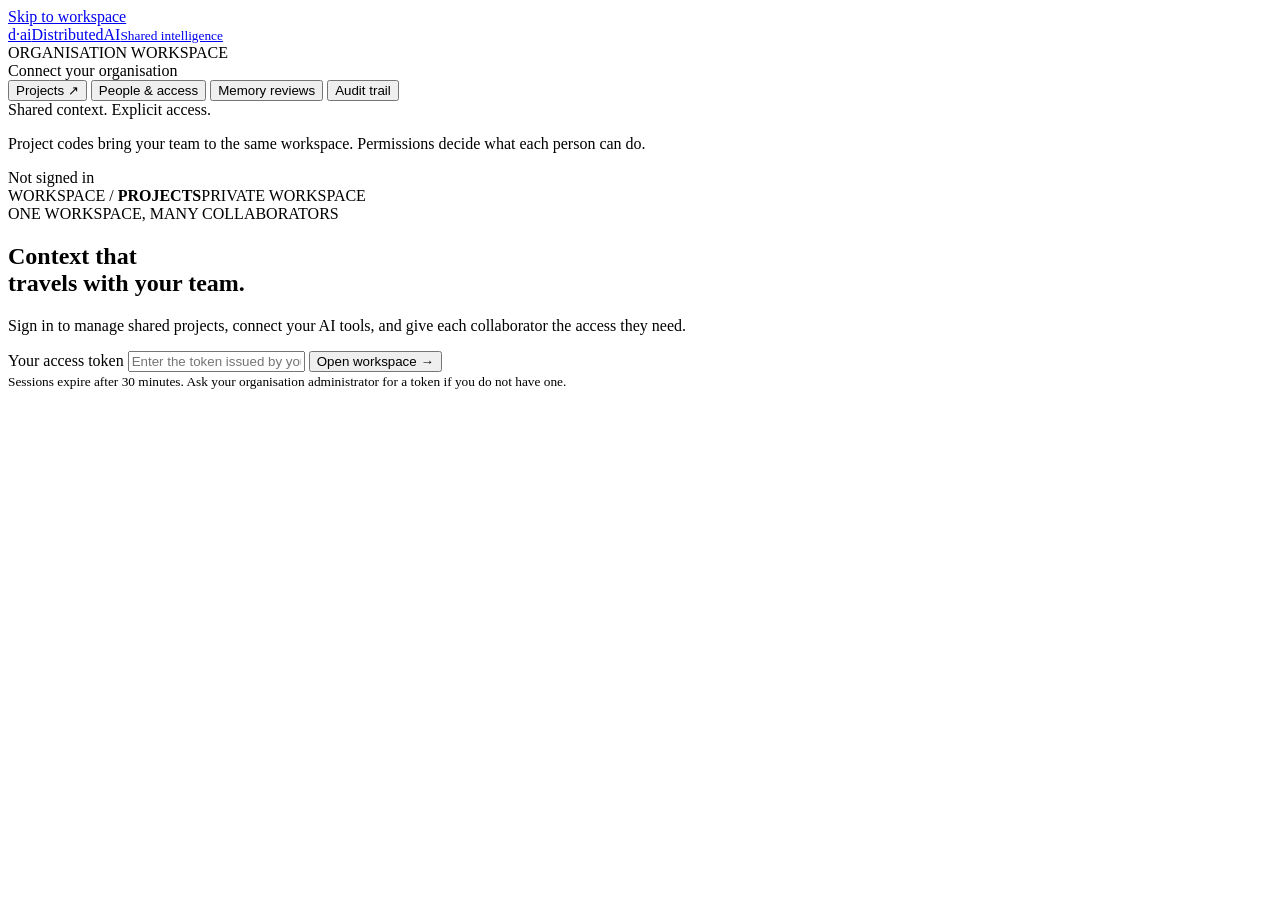
==== distributedai/static/index.html @ 5fe8a646 "Build distributed MCP memory service with secure project management" ====
<!doctype html>
<html lang="en">
  <head>
    <meta charset="utf-8" />
    <meta name="viewport" content="width=device-width,initial-scale=1" />
    <title>DistributedAI · Workspace management</title>
    <link rel="stylesheet" href="/manage/assets/style.css" />
    <script src="/manage/assets/app.js" defer></script>
  </head>
  <body>
    <a class="skip" href="#main">Skip to workspace</a>
    <aside class="sidebar">
      <a class="brand" href="/manage/"
        ><span class="brand-mark" aria-hidden="true">d<span>·</span>ai</span
        ><span>DistributedAI<small>Shared intelligence</small></span></a
      >
      <div class="workspace-label">ORGANISATION WORKSPACE</div>
      <div id="organisation-name" class="organisation-name">
        Connect your organisation
      </div>
      <nav aria-label="Workspace">
        <button class="nav-item selected" data-view="projects">
          Projects <span>↗</span>
        </button>
        <button class="nav-item" data-view="people" data-admin>
          People &amp; access
        </button>
        <button class="nav-item" data-view="reviews">Memory reviews</button>
        <button class="nav-item" data-view="audit" data-admin>
          Audit trail
        </button>
      </nav>
      <div class="sidebar-note">
        <span class="status-dot"></span> Shared context. Explicit access.
        <p>
          Project codes bring your team to the same workspace. Permissions
          decide what each person can do.
        </p>
      </div>
      <div id="identity" class="identity">Not signed in</div>
      <button id="logout" class="quiet" hidden>Sign out</button>
    </aside>
    <main id="main">
      <header class="topbar">
        <span>WORKSPACE / <strong id="view-label">PROJECTS</strong></span
        ><span class="edition">PRIVATE WORKSPACE</span>
      </header>
      <div
        id="notice"
        class="notice"
        role="status"
        aria-live="polite"
        hidden
      ></div>
      <section id="login-panel" class="login-panel">
        <div class="eyebrow">ONE WORKSPACE, MANY COLLABORATORS</div>
        <h1>Context that<br />travels with your team.</h1>
        <p>
          Sign in to manage shared projects, connect your AI tools, and give
          each collaborator the access they need.
        </p>
        <form id="login-form">
          <label for="access-token">Your access token</label>
          <input
            id="access-token"
            type="password"
            autocomplete="current-password"
            required
            minlength="32"
            placeholder="Enter the token issued by your administrator"
          />
          <button type="submit">
            Open workspace <span aria-hidden="true">→</span>
          </button>
        </form>
        <small
          >Sessions expire after 30 minutes. Ask your organisation administrator
          for a token if you do not have one.</small
        >
      </section>
      <div id="workspace" hidden>
        <section id="projects-view" class="view">
          <div class="page-heading">
            <div>
              <div class="eyebrow">SHARED WORKSPACES</div>
              <h1>Projects</h1>
              <p>Give people and AI tools a place to work together.</p>
            </div>
            <button id="show-create" data-admin>
              Create project <span aria-hidden="true">+</span>
            </button>
          </div>
          <div class="scope-strip">
            <span>Organisation</span><i aria-hidden="true">/</i
            ><span>Department</span><i aria-hidden="true">/</i
            ><strong>Project</strong
            ><span class="strip-note"
              >Access follows your scope assignments</span
            >
          </div>
          <form id="resolve-form" class="inline-form">
            <label for="project-code">Open by project code</label
            ><input
              id="project-code"
              placeholder="Paste a project code"
              maxlength="100"
              required
            /><button class="secondary">Find project</button>
          </form>
          <section id="create-panel" class="form-panel" hidden data-admin>
            <h2>Create a shared workspace</h2>
            <form id="create-form" class="form-grid">
              <label
                >Name<input
                  name="name"
                  required
                  maxlength="200"
                  placeholder="e.g. Platform modernisation"
              /></label>
              <label
                >Type<select name="kind">
                  <option value="project">Project</option>
                  <option value="department">Department</option>
                </select></label
              >
              <label
                >Parent scope<select
                  name="parent_id"
                  id="parent-select"
                  required
                ></select
              ></label>
              <button>Create workspace</button>
            </form>
          </section>
          <div class="table-heading">
            <h2>Your workspaces</h2>
            <span id="project-count"></span>
          </div>
          <div id="project-list" class="project-list"></div>
          <section id="project-detail" class="form-panel" hidden>
            <h2 id="detail-title"></h2>
            <p id="detail-code" class="code-display"></p>
            <p>
              Share this code with assigned collaborators. An administrator must
              grant access before they can open the project.
            </p>
            <button id="copy-code" class="secondary">Copy project code</button>
          </section>
        </section>
        <section id="people-view" class="view" hidden>
          <div class="page-heading">
            <div>
              <div class="eyebrow">EXPLICIT PERMISSIONS</div>
              <h1>People &amp; access</h1>
              <p>Give each person or AI instance its own identity.</p>
            </div>
          </div>
          <div class="two-columns">
            <section class="form-panel">
              <h2>Add a person or AI client</h2>
              <form id="person-form">
                <label
                  >Display name<input
                    name="name"
                    required
                    maxlength="200"
                    placeholder="e.g. Alex · Claude desktop" /></label
                ><button>Create identity</button>
              </form>
              <p class="hint">
                A new identity has no project access until you assign it.
              </p>
            </section>
            <section class="form-panel">
              <h2>Assign access</h2>
              <form id="grant-form" class="form-grid">
                <label
                  >Person or client<select
                    name="principal_id"
                    id="person-select"
                    required
                  ></select></label
                ><label
                  >Scope<select
                    name="scope_id"
                    id="scope-select"
                    required
                  ></select></label
                ><label
                  >Role<select name="role">
                    <option value="reader">Reader · read shared context</option>
                    <option value="writer" selected>
                      Writer · contribute and collaborate
                    </option>
                    <option value="reviewer">
                      Reviewer · review memory and results
                    </option>
                    <option value="admin">
                      Scope admin · also inspect audit
                    </option>
                  </select></label
                ><button>Save access</button>
              </form>
            </section>
          </div>
          <section id="credential-panel" class="credential-panel" hidden>
            <h2>Save this new access token</h2>
            <p>
              Shown once. Send it to the intended person using your
              organisation's secure channel.
            </p>
            <output id="issued-token"></output
            ><button id="dismiss-token" class="secondary">
              I have saved it
            </button>
          </section>
          <h2>People and clients</h2>
          <div class="table-wrap">
            <table>
              <thead>
                <tr>
                  <th>Name</th>
                  <th>Status</th>
                  <th>Action</th>
                </tr>
              </thead>
              <tbody id="people-list"></tbody>
            </table>
          </div>
          <h2>Access assignments</h2>
          <p class="hint">
            Parent permissions are inherited. Removing a project assignment does
            not remove access granted by its department or organisation.
          </p>
          <div class="table-wrap">
            <table>
              <thead>
                <tr>
                  <th>Person / client</th>
                  <th>Scope</th>
                  <th>Role</th>
                  <th>Action</th>
                </tr>
              </thead>
              <tbody id="grants-list"></tbody>
            </table>
          </div>
        </section>
        <section id="reviews-view" class="view" hidden>
          <div class="page-heading">
            <div>
              <div class="eyebrow">REVIEW BEFORE SHARING</div>
              <h1>Memory reviews</h1>
              <p>Review proposed context before it becomes shared memory.</p>
            </div>
          </div>
          <label class="scope-filter"
            >Workspace<select id="review-scope"></select
          ></label>
          <div id="review-list"></div>
        </section>
        <section id="audit-view" class="view" hidden>
          <div class="page-heading">
            <div>
              <div class="eyebrow">ACCOUNTABILITY</div>
              <h1>Audit trail</h1>
              <p>See who changed shared context and project access.</p>
            </div>
          </div>
          <label class="scope-filter"
            >Workspace<select id="audit-scope"></select
          ></label>
          <div id="audit-list"></div>
        </section>
      </div>
    </main>
  </body>
</html>
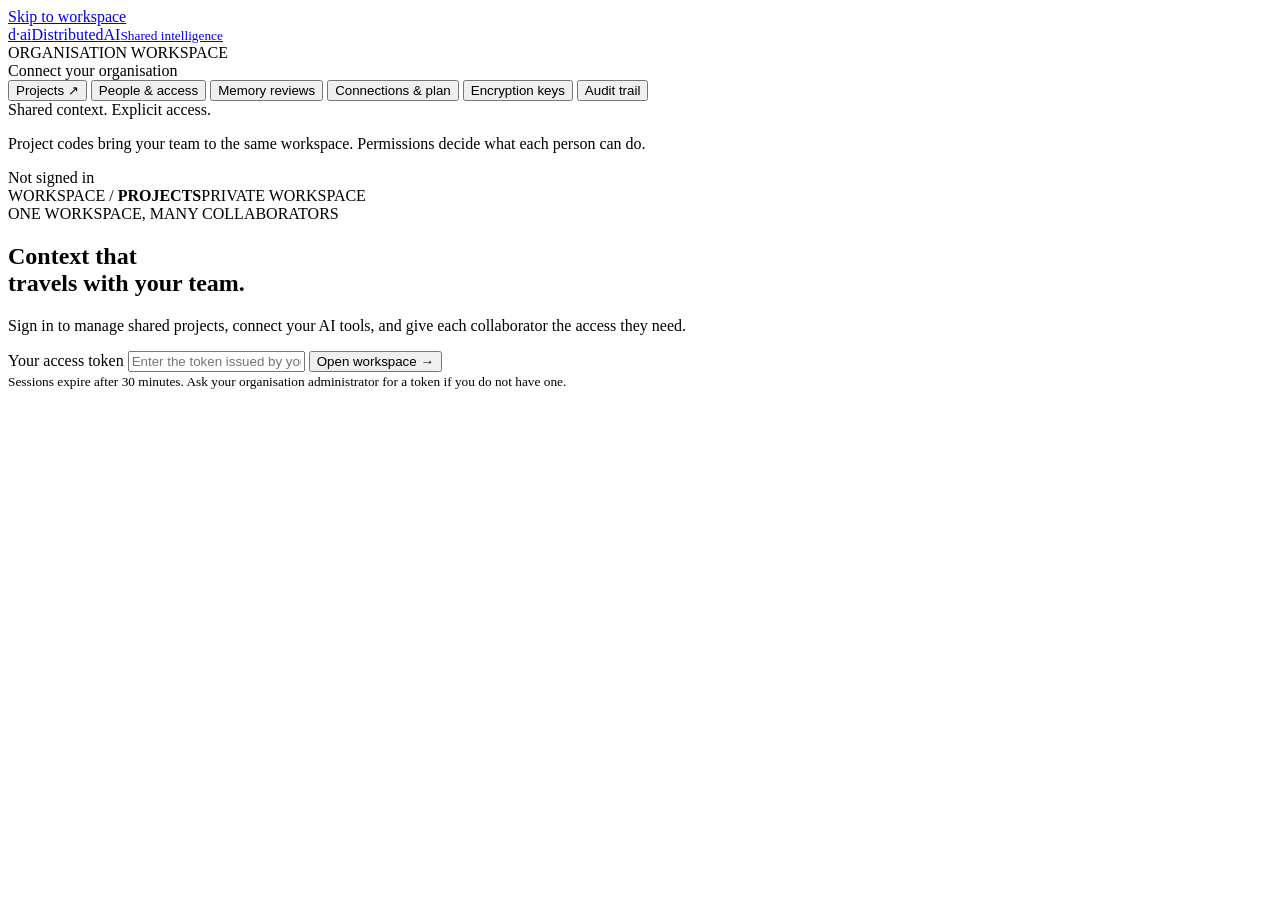
==== commit d3130ef7: "Add encrypted multi-tenant management, billing and cloud deployment options" ====
--- a/distributedai/static/index.html
+++ b/distributedai/static/index.html
@@ -1,3 +1,4 @@
+<!-- SPDX-License-Identifier: AGPL-3.0-only -->
 <!doctype html>
 <html lang="en">
   <head>
@@ -26,6 +27,12 @@
           People &amp; access
         </button>
         <button class="nav-item" data-view="reviews">Memory reviews</button>
+        <button class="nav-item" data-view="billing">
+          Connections &amp; plan
+        </button>
+        <button class="nav-item" data-view="keys" data-admin>
+          Encryption keys
+        </button>
         <button class="nav-item" data-view="audit" data-admin>
           Audit trail
         </button>
@@ -59,6 +66,12 @@
           Sign in to manage shared projects, connect your AI tools, and give
           each collaborator the access they need.
         </p>
+        <a id="cloud-login" class="primary" href="/manage/oidc/start" hidden
+          >Organisation sign-in</a
+        >
+        <p id="cloud-hint" hidden>
+          Use your organisation’s sign-in, including passkeys when enabled.
+        </p>
         <form id="login-form">
           <label for="access-token">Your access token</label>
           <input
@@ -79,6 +92,15 @@
         >
       </section>
       <div id="workspace" hidden>
+        <section id="credential-panel" class="credential-panel" hidden>
+          <h2>Save this new access token</h2>
+          <p>
+            Shown once. Send it to the intended person using your organisation's
+            secure channel.
+          </p>
+          <output id="issued-token"></output
+          ><button id="dismiss-token" class="secondary">I have saved it</button>
+        </section>
         <section id="projects-view" class="view">
           <div class="page-heading">
             <div>
@@ -204,17 +226,7 @@
               </form>
             </section>
           </div>
-          <section id="credential-panel" class="credential-panel" hidden>
-            <h2>Save this new access token</h2>
-            <p>
-              Shown once. Send it to the intended person using your
-              organisation's secure channel.
-            </p>
-            <output id="issued-token"></output
-            ><button id="dismiss-token" class="secondary">
-              I have saved it
-            </button>
-          </section>
+
           <h2>People and clients</h2>
           <div class="table-wrap">
             <table>
@@ -260,6 +272,90 @@
           ></label>
           <div id="review-list"></div>
         </section>
+        <section id="billing-view" class="view" hidden>
+          <div class="page-heading">
+            <div>
+              <div class="eyebrow">YOUR CONNECTED TOOLS</div>
+              <h1>Connections &amp; plan</h1>
+              <p>
+                Give each AI tool its own connection credential. Access follows
+                its assigned owner.
+              </p>
+            </div>
+          </div>
+          <div id="billing-summary" class="scope-strip"></div>
+          <div class="form-panel" data-admin>
+            <h2>Instances</h2>
+            <p>
+              An instance groups your connections. Each deployment keeps its
+              data in PostgreSQL.
+            </p>
+            <form id="instance-form" class="inline-form">
+              <label
+                >Name<input
+                  name="name"
+                  maxlength="200"
+                  required
+                  placeholder="e.g. Personal workspace" /></label
+              ><button>Create instance</button>
+            </form>
+          </div>
+          <form id="connection-form" class="form-panel form-grid">
+            <label
+              >Instance<select id="connection-instance" required></select
+            ></label>
+            <label>Owner<select id="connection-owner" required></select></label>
+            <button>Issue connection</button>
+          </form>
+          <div id="connection-list"></div>
+          <section class="form-panel" data-admin>
+            <h2>Subscription</h2>
+            <p id="payment-description">
+              Payments are optional and configured by the service operator.
+            </p>
+            <form id="payment-form" class="form-grid">
+              <label>Provider<select id="payment-provider"></select></label
+              ><label>Plan<select id="payment-plan"></select></label
+              ><button id="checkout-button">Continue to checkout</button>
+            </form>
+            <button id="payment-portal" class="secondary">
+              Manage subscription
+            </button>
+          </section>
+        </section>
+        <section id="keys-view" class="view" hidden>
+          <div class="page-heading">
+            <div>
+              <div class="eyebrow">ORGANISATION SECURITY</div>
+              <h1>Encryption keys</h1>
+              <p>
+                Your content uses AES-256-GCM. Choose an approved key provider
+                or supply a new key.
+              </p>
+            </div>
+          </div>
+          <div id="key-status" class="scope-strip"></div>
+          <form id="key-form" class="form-panel">
+            <label
+              >Key provider<select id="key-provider" required></select
+            ></label>
+            <label
+              >Optional manual key<input
+                id="manual-key"
+                type="password"
+                autocomplete="off"
+                maxlength="128"
+                placeholder="Base64-encoded 32-byte key"
+            /></label>
+            <p>
+              Leave the key blank to generate it securely. Supplied keys are
+              never displayed again. Rotation keeps older content readable using
+              its earlier key version.
+            </p>
+            <button>Rotate encryption key</button>
+          </form>
+          <div id="key-versions"></div>
+        </section>
         <section id="audit-view" class="view" hidden>
           <div class="page-heading">
             <div>
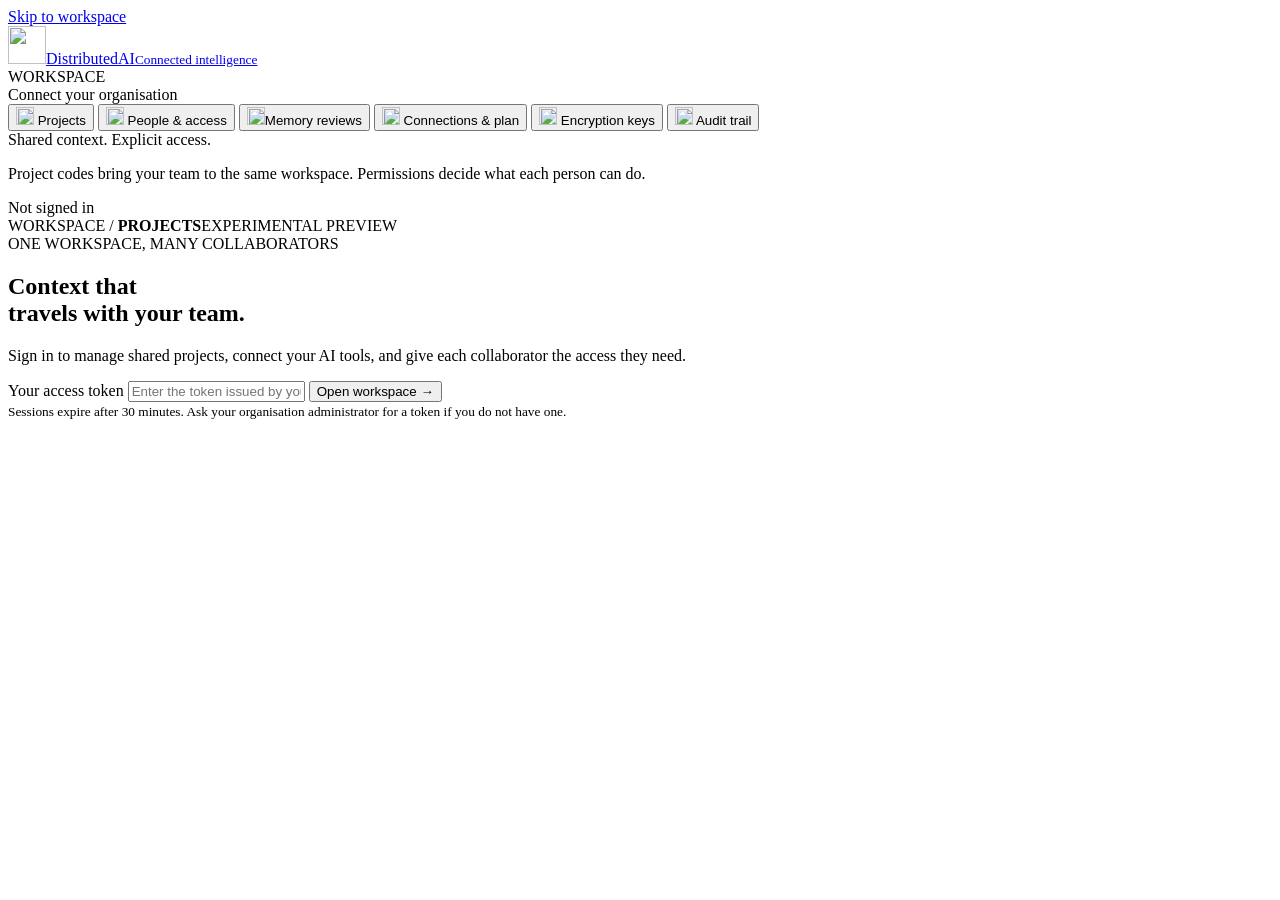
==== commit 0ef4113e: "Polish management consoles with product identity and screenshot documentation" ====
--- a/distributedai/static/index.html
+++ b/distributedai/static/index.html
@@ -5,6 +5,8 @@
     <meta charset="utf-8" />
     <meta name="viewport" content="width=device-width,initial-scale=1" />
     <title>DistributedAI · Workspace management</title>
+    <meta name="theme-color" content="#172c46" />
+    <link rel="icon" type="image/svg+xml" href="/manage/assets/favicon.svg" />
     <link rel="stylesheet" href="/manage/assets/style.css" />
     <script src="/manage/assets/app.js" defer></script>
   </head>
@@ -12,28 +14,70 @@
     <a class="skip" href="#main">Skip to workspace</a>
     <aside class="sidebar">
       <a class="brand" href="/manage/"
-        ><span class="brand-mark" aria-hidden="true">d<span>·</span>ai</span
-        ><span>DistributedAI<small>Shared intelligence</small></span></a
+        ><img
+          class="brand-mark"
+          src="/manage/assets/favicon.svg"
+          width="38"
+          height="38"
+          alt=""
+        /><span>DistributedAI<small>Connected intelligence</small></span></a
       >
-      <div class="workspace-label">ORGANISATION WORKSPACE</div>
+      <div class="workspace-label">WORKSPACE</div>
       <div id="organisation-name" class="organisation-name">
         Connect your organisation
       </div>
       <nav aria-label="Workspace">
         <button class="nav-item selected" data-view="projects">
-          Projects <span>↗</span>
+          <img
+            src="/manage/assets/icon-projects.svg"
+            width="18"
+            height="18"
+            alt=""
+          />
+          Projects
         </button>
         <button class="nav-item" data-view="people" data-admin>
+          <img
+            src="/manage/assets/icon-people.svg"
+            width="18"
+            height="18"
+            alt=""
+          />
           People &amp; access
         </button>
-        <button class="nav-item" data-view="reviews">Memory reviews</button>
+        <button class="nav-item" data-view="reviews">
+          <img
+            src="/manage/assets/icon-reviews.svg"
+            width="18"
+            height="18"
+            alt=""
+          />Memory reviews
+        </button>
         <button class="nav-item" data-view="billing">
+          <img
+            src="/manage/assets/icon-billing.svg"
+            width="18"
+            height="18"
+            alt=""
+          />
           Connections &amp; plan
         </button>
         <button class="nav-item" data-view="keys" data-admin>
+          <img
+            src="/manage/assets/icon-keys.svg"
+            width="18"
+            height="18"
+            alt=""
+          />
           Encryption keys
         </button>
         <button class="nav-item" data-view="audit" data-admin>
+          <img
+            src="/manage/assets/icon-audit.svg"
+            width="18"
+            height="18"
+            alt=""
+          />
           Audit trail
         </button>
       </nav>
@@ -50,7 +94,7 @@
     <main id="main">
       <header class="topbar">
         <span>WORKSPACE / <strong id="view-label">PROJECTS</strong></span
-        ><span class="edition">PRIVATE WORKSPACE</span>
+        ><span class="edition">EXPERIMENTAL PREVIEW</span>
       </header>
       <div
         id="notice"
@@ -106,11 +150,29 @@
             <div>
               <div class="eyebrow">SHARED WORKSPACES</div>
               <h1>Projects</h1>
-              <p>Give people and AI tools a place to work together.</p>
+              <p>
+                Shared context, clear ownership. Bring your people and AI tools
+                together.
+              </p>
             </div>
             <button id="show-create" data-admin>
               Create project <span aria-hidden="true">+</span>
             </button>
+          </div>
+          <div class="workspace-metrics" aria-label="Workspace overview">
+            <div>
+              <span>PROJECTS</span><strong id="metric-projects">—</strong
+              ><small>Shared places to work</small>
+            </div>
+            <div>
+              <span>DEPARTMENTS</span><strong id="metric-departments">—</strong
+              ><small>Organised around your team</small>
+            </div>
+            <div>
+              <span>ACCESS MODEL</span
+              ><strong class="metric-text">Scope-based</strong
+              ><small>Explicit roles. Inherited access.</small>
+            </div>
           </div>
           <div class="scope-strip">
             <span>Organisation</span><i aria-hidden="true">/</i
@@ -156,7 +218,7 @@
             </form>
           </section>
           <div class="table-heading">
-            <h2>Your workspaces</h2>
+            <h2>Workspace directory</h2>
             <span id="project-count"></span>
           </div>
           <div id="project-list" class="project-list"></div>
@@ -287,8 +349,8 @@
           <div class="form-panel" data-admin>
             <h2>Instances</h2>
             <p>
-              An instance groups your connections. Each deployment keeps its
-              data in PostgreSQL.
+              Group your AI tool connections into instances for a team or
+              workflow.
             </p>
             <form id="instance-form" class="inline-form">
               <label
@@ -355,6 +417,14 @@
             <button>Rotate encryption key</button>
           </form>
           <div id="key-versions"></div>
+          <aside class="security-note">
+            <strong>Keys are not exposed in the platform console.</strong>
+            <p>
+              Cloud key providers are configured by your deployment operator.
+              Protecting content from infrastructure operators requires
+              additional isolation, such as client-side encryption.
+            </p>
+          </aside>
         </section>
         <section id="audit-view" class="view" hidden>
           <div class="page-heading">
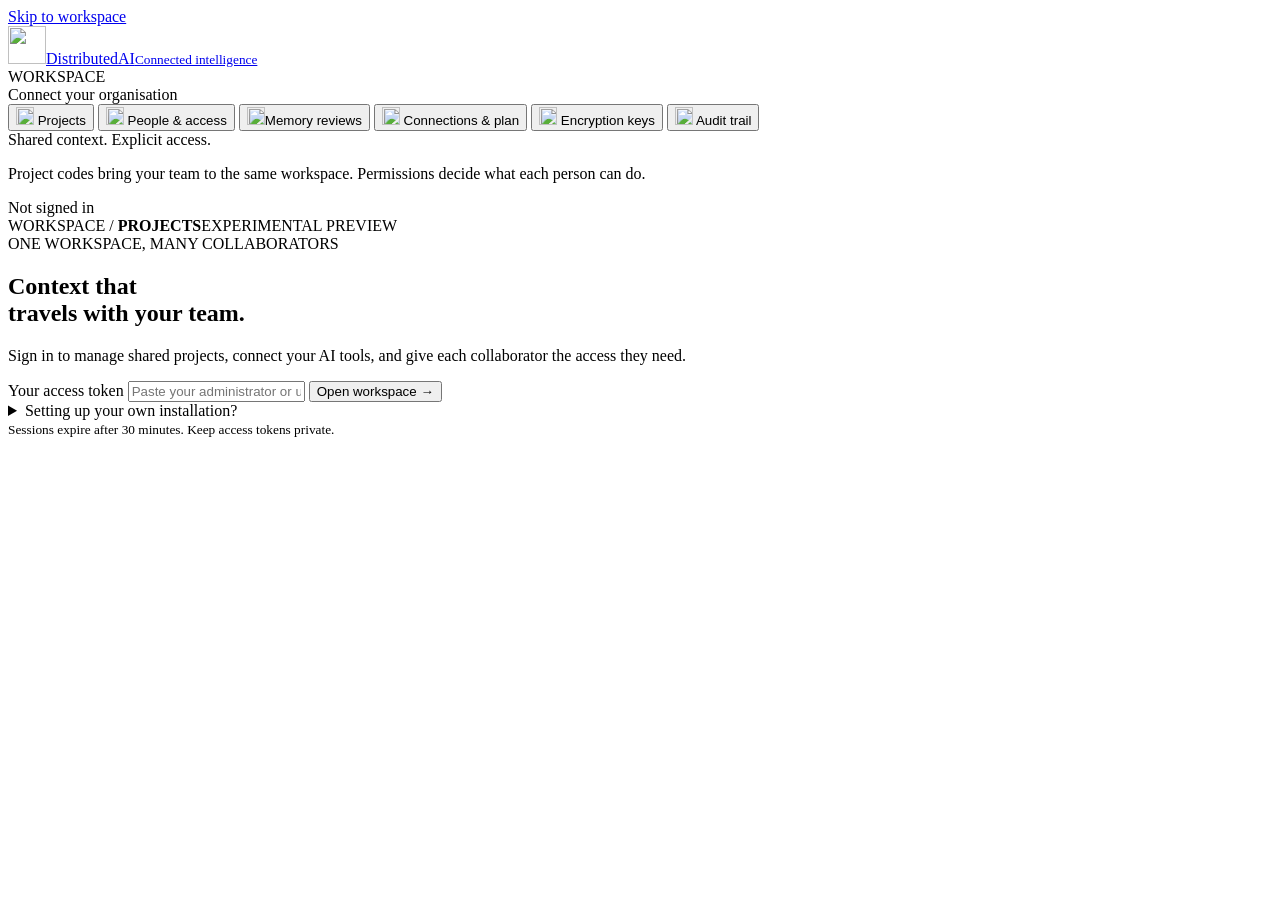
==== commit 71328109: "Explain initial administrator sign-in during setup and in console" ====
--- a/distributedai/static/index.html
+++ b/distributedai/static/index.html
@@ -124,16 +124,23 @@
             autocomplete="current-password"
             required
             minlength="32"
-            placeholder="Enter the token issued by your administrator"
+            placeholder="Paste your administrator or user access token"
           />
           <button type="submit">
             Open workspace <span aria-hidden="true">→</span>
           </button>
         </form>
-        <small
-          >Sessions expire after 30 minutes. Ask your organisation administrator
-          for a token if you do not have one.</small
-        >
+        <details class="first-use">
+          <summary>Setting up your own installation?</summary>
+          <p>The installer creates your first organisation and administrator credential.
+            Open <code>.secrets/bootstrap_token</code> in the folder where you installed
+            DistributedAI, then paste its contents above. This is your administrator
+            access token, not a project code.</p>
+          <p>After signing in, create a project, add people or AI clients, and assign
+            their access. If you are joining someone else's installation, ask its
+            administrator for your own token.</p>
+        </details>
+        <small>Sessions expire after 30 minutes. Keep access tokens private.</small>
       </section>
       <div id="workspace" hidden>
         <section id="credential-panel" class="credential-panel" hidden>
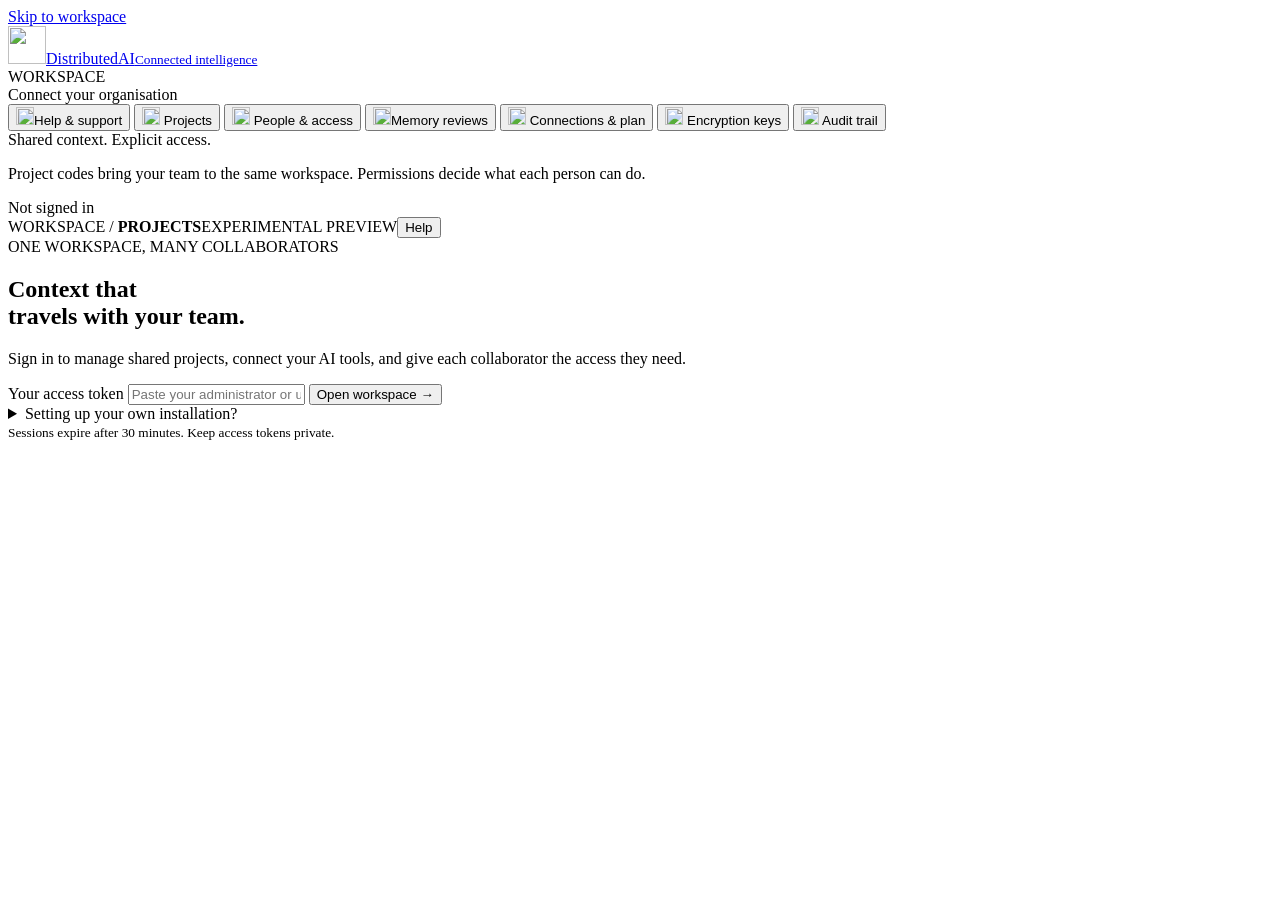
==== commit 14187a04: "Add scoped help and encrypted support workflows" ====
--- a/distributedai/static/index.html
+++ b/distributedai/static/index.html
@@ -9,6 +9,8 @@
     <link rel="icon" type="image/svg+xml" href="/manage/assets/favicon.svg" />
     <link rel="stylesheet" href="/manage/assets/style.css" />
     <script src="/manage/assets/app.js" defer></script>
+    <script src="/manage/assets/support.js" defer></script>
+    <script src="/manage/assets/help.js" defer></script>
   </head>
   <body>
     <a class="skip" href="#main">Skip to workspace</a>
@@ -27,6 +29,7 @@
         Connect your organisation
       </div>
       <nav aria-label="Workspace">
+        <button data-view="support" class="nav-item"><img width="18" height="18" src="/manage/assets/icon-support.svg" alt="" />Help &amp; support</button>
         <button class="nav-item selected" data-view="projects">
           <img
             src="/manage/assets/icon-projects.svg"
@@ -94,7 +97,7 @@
     <main id="main">
       <header class="topbar">
         <span>WORKSPACE / <strong id="view-label">PROJECTS</strong></span
-        ><span class="edition">EXPERIMENTAL PREVIEW</span>
+        ><span class="edition">EXPERIMENTAL PREVIEW</span><button class="secondary" data-help-page="signin" id="page-help">Help</button>
       </header>
       <div
         id="notice"
@@ -162,7 +165,7 @@
                 together.
               </p>
             </div>
-            <button id="show-create" data-admin>
+            <button id="show-create">
               Create project <span aria-hidden="true">+</span>
             </button>
           </div>
@@ -198,7 +201,7 @@
               required
             /><button class="secondary">Find project</button>
           </form>
-          <section id="create-panel" class="form-panel" hidden data-admin>
+          <section id="create-panel" class="form-panel" hidden>
             <h2>Create a shared workspace</h2>
             <form id="create-form" class="form-grid">
               <label
@@ -229,14 +232,78 @@
             <span id="project-count"></span>
           </div>
           <div id="project-list" class="project-list"></div>
+          <button id="backup-organisation" class="secondary" data-admin>Back up organisation</button>
           <section id="project-detail" class="form-panel" hidden>
             <h2 id="detail-title"></h2>
             <p id="detail-code" class="code-display"></p>
-            <p>
+            <p id="detail-sharing">
               Share this code with assigned collaborators. An administrator must
               grant access before they can open the project.
             </p>
             <button id="copy-code" class="secondary">Copy project code</button>
+            <div class="workspace-actions">
+              <button id="export-memory" class="secondary">Export memories</button>
+              <button id="backup-scope" class="secondary">Back up workspace</button>
+              <button id="delete-scope" class="danger">Delete workspace</button>
+            </div>
+            <p id="workspace-permissions" class="muted"></p>
+            <details id="workspace-management">
+              <summary>Manage workspace structure</summary>
+              <form id="move-form" class="inline-form">
+                <label>Move to department<select id="move-parent" name="parent_id" required></select></label>
+                <button>Move workspace</button>
+              </form>
+              <form id="merge-form" class="inline-form">
+                <label>Merge into department<select id="merge-target" name="target_id" required></select></label>
+                <button>Merge departments</button>
+              </form>
+              <p>Moving or merging changes access inherited from the parent department. Direct project assignments remain in place.</p>
+            </details>
+            <form id="owner-form" class="inline-form" data-admin>
+              <label>Workspace owner<select id="owner-person" name="principal_id" required></select></label>
+              <button class="secondary">Transfer ownership</button>
+            </form>
+            <details id="workspace-policy" data-admin>
+              <summary>Export and delete permissions</summary>
+              <form id="policy-form" class="form-grid">
+                <label>User<select id="policy-person" name="principal_id" required></select></label>
+                <label>Export<select name="can_export"><option value="true">Allowed</option><option value="false">Revoked</option></select></label>
+                <label>Delete<select name="can_delete"><option value="true">Allowed</option><option value="false">Revoked</option></select></label>
+                <button>Save permissions</button>
+              </form>
+              <p id="policy-effective"></p>
+              <p>These permissions are independent. Granting export does not grant access to someone else's private memories.</p>
+            </details>
+            <details id="workspace-access">
+              <summary>Assign an existing collaborator</summary>
+              <form id="scoped-grant-form" class="form-grid">
+                <label>Principal ID<input name="principal_id" required maxlength="64" autocomplete="off" /></label>
+                <label>Role<select name="role"><option>reader</option><option>writer</option><option>reviewer</option><option>admin</option></select></label>
+                <button>Assign access</button>
+              </form>
+            </details>
+            <details id="workspace-memories">
+              <summary>Workspace memories</summary>
+              <form id="memory-search-form" class="inline-form">
+                <label>Search<input name="query" maxlength="500" placeholder="Search this workspace" /></label>
+                <button class="secondary">Search memories</button>
+              </form>
+              <div id="memory-results"></div>
+              <form id="memory-propose-form" class="form-grid">
+                <label>Memory key<input name="key" required maxlength="200" placeholder="e.g. working-preferences" /></label>
+                <label>Current version<input name="expected_version" type="number" min="0" value="0" required /></label>
+                <label class="full-width">Content<textarea name="content" required maxlength="20000" rows="5"></textarea></label>
+                <button>Save memory proposal</button>
+              </form>
+              <p>New keys start at version 0. Personal memories can be approved by their owner; shared memories require another reviewer.</p>
+            </details>
+            <details id="memory-removal">
+              <summary>Delete a memory</summary>
+              <form id="memory-delete-form" class="inline-form">
+                <label>Memory key<input name="key" required maxlength="200" /></label>
+                <button class="danger">Delete memory and history</button>
+              </form>
+            </details>
           </section>
         </section>
         <section id="people-view" class="view" hidden>
@@ -433,6 +500,47 @@
             </p>
           </aside>
         </section>
+        <section id="support-view" class="view" hidden>
+          <div class="page-heading"><div><div class="eyebrow">HELP WHEN YOU NEED IT</div><h1>Help &amp; support</h1>
+          <p>Find guidance, ask your own AI client, or escalate an issue to the right team.</p></div>
+          <button class="secondary" data-help-page="support">Self-help guide</button></div>
+          <div class="scope-strip" id="support-destination"></div>
+          <a id="support-external" class="primary" target="_blank" rel="noopener noreferrer" hidden>Open external support portal</a>
+          <p id="support-external-note" hidden>The portal opens separately. No ticket content or credentials are sent automatically.</p>
+          <details id="support-new" class="form-panel support-new"><summary>Create a support request</summary>
+          <form id="support-create">
+            <h2>Escalate an issue</h2>
+            <label>Subject<input name="subject" required maxlength="160" placeholder="Briefly describe the problem" /></label>
+            <label>Description<textarea name="body" required maxlength="8000" rows="5" placeholder="What happened, what you expected, and the steps to reproduce it"></textarea></label>
+            <p id="support-share-notice">Only the content you submit is shared with support. Never include access tokens, encryption keys or private memory you do not intend to disclose.</p>
+            <label class="check-label"><input name="consent" type="checkbox" required />I have reviewed this description and agree to share it with the support destination shown above.</label>
+            <button>Create support ticket</button>
+          </form>
+          </details>
+          <div class="workspace-actions"><button id="support-refresh" class="secondary">Refresh tickets</button><button id="support-ai" class="secondary">Prepare help for my AI client</button></div>
+          <section id="support-ai-panel" class="form-panel" hidden><h2>Continue in your own AI client</h2>
+            <p>Connect this service through MCP, then ask your client to use <code>support_help</code> and, for a selected ticket, <code>support_ai_context</code>. Your client handles inference under your own account.</p>
+            <p>Review the brief below before copying it. Copying does not send it anywhere; no built-in LLM is used.</p>
+            <textarea id="support-ai-brief" rows="8" readonly aria-label="Reviewed AI support brief"></textarea>
+            <button id="support-copy-ai" class="secondary">Copy reviewed brief</button>
+          </section>
+          <h2>Your tickets and assigned queues</h2><div id="support-tickets"></div>
+          <section id="support-detail" class="form-panel" hidden>
+            <h2 id="support-ticket-title"></h2><p id="support-ticket-meta"></p><p id="support-screening" class="notice" hidden></p><p id="support-ticket-body" class="preserve-text"></p><div id="support-replies"></div>
+            <form id="support-reply"><label>Reply<textarea name="body" required maxlength="8000" rows="4"></textarea></label>
+              <label>Status<select name="status"><option value="open">Open</option><option value="closed">Closed</option></select></label><button>Send reply</button></form>
+            <form id="support-assign" class="inline-form"><label>Assign to support user<select id="support-assignee" name="principal_id" required></select></label><button class="secondary">Assign ticket</button></form>
+          </section>
+          <section id="support-settings" class="form-panel" hidden><h2>Organisation support settings</h2>
+            <p>Choose where your users receive support. Leave the portal empty for internal support; without assigned support users, active organisation administrators handle tickets.</p>
+            <form id="support-configure">
+              <label>External support portal<input name="external_url" type="url" placeholder="https://support.example.com" maxlength="2048" /></label>
+              <label>Support users<select id="support-staff" name="support_principal_ids" multiple aria-label="Organisation support users"></select></label>
+              <p>Use Command or Ctrl to select several users. Assignment grants access to organisation tickets only.</p>
+              <button>Save organisation support</button>
+            </form>
+          </section>
+        </section>
         <section id="audit-view" class="view" hidden>
           <div class="page-heading">
             <div>
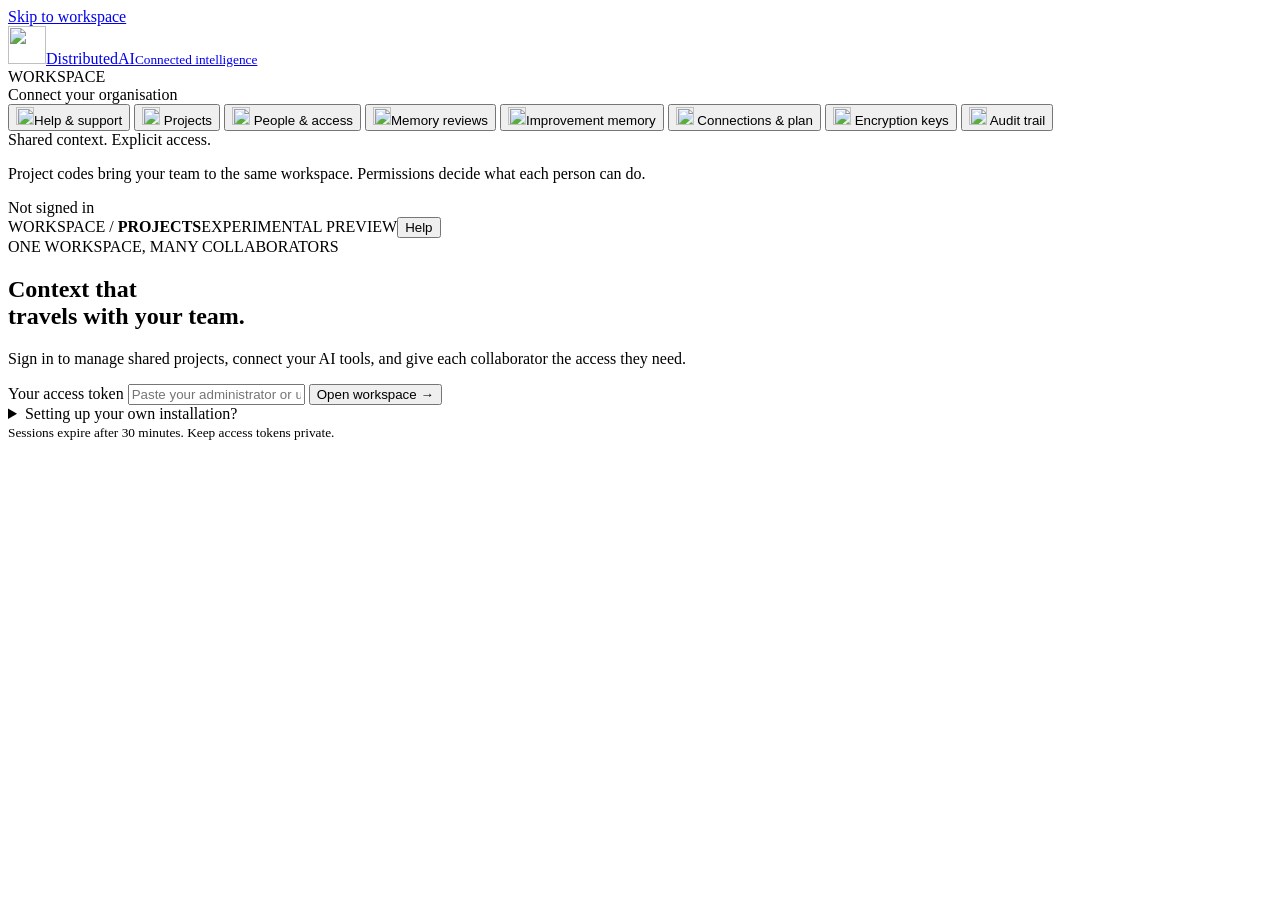
==== commit 334f9d69: "Add improvement memory and widen memory search to keys Improvement memory is a scoped, append-only r" ====
--- a/distributedai/static/index.html
+++ b/distributedai/static/index.html
@@ -55,6 +55,14 @@
             height="18"
             alt=""
           />Memory reviews
+        </button>
+        <button class="nav-item" data-view="improvements">
+          <img
+            src="/manage/assets/icon-improvements.svg"
+            width="18"
+            height="18"
+            alt=""
+          />Improvement memory
         </button>
         <button class="nav-item" data-view="billing">
           <img
@@ -541,6 +549,62 @@
             </form>
           </section>
         </section>
+        <section id="improvements-view" class="view" hidden>
+          <div class="page-heading">
+            <div>
+              <div class="eyebrow">WHAT WAS TRIED AND WHAT HAPPENED</div>
+              <h1>Improvement memory</h1>
+              <p>
+                Attempted changes grouped by the recurring problem they address,
+                each with its prediction and observed outcome.
+              </p>
+            </div>
+          </div>
+          <div class="improvement-filter">
+            <label class="scope-filter"
+              >Workspace<select id="improvement-scope"></select
+            ></label>
+            <label class="scope-filter"
+              >Find a problem<input
+                id="improvement-query"
+                maxlength="500"
+                placeholder="Words from the problem statement"
+            /></label>
+          </div>
+          <section id="improvement-record-panel" class="form-panel" hidden>
+            <h2>Record an attempt</h2>
+            <form id="improvement-form" class="form-grid">
+              <label class="wide"
+                >Recurring problem<input
+                  name="problem"
+                  required
+                  maxlength="500"
+                  placeholder="An existing statement joins that problem's history"
+              /></label>
+              <label
+                >Change made<textarea name="change" required maxlength="4000" rows="3"></textarea
+              ></label>
+              <label
+                >Why this change<textarea name="rationale" required maxlength="4000" rows="3"></textarea
+              ></label>
+              <label
+                >Expected effect, before testing<textarea name="predicted" required maxlength="4000" rows="3"></textarea
+              ></label>
+              <label
+                >Context (optional)<input
+                  name="context"
+                  maxlength="500"
+                  placeholder="e.g. model, task set, round"
+              /></label>
+              <button>Record attempt</button>
+            </form>
+            <p class="hint">
+              Record the expected effect before you know the result. Outcomes
+              are written once and cannot be edited.
+            </p>
+          </section>
+          <div id="improvement-list"></div>
+        </section>
         <section id="audit-view" class="view" hidden>
           <div class="page-heading">
             <div>
